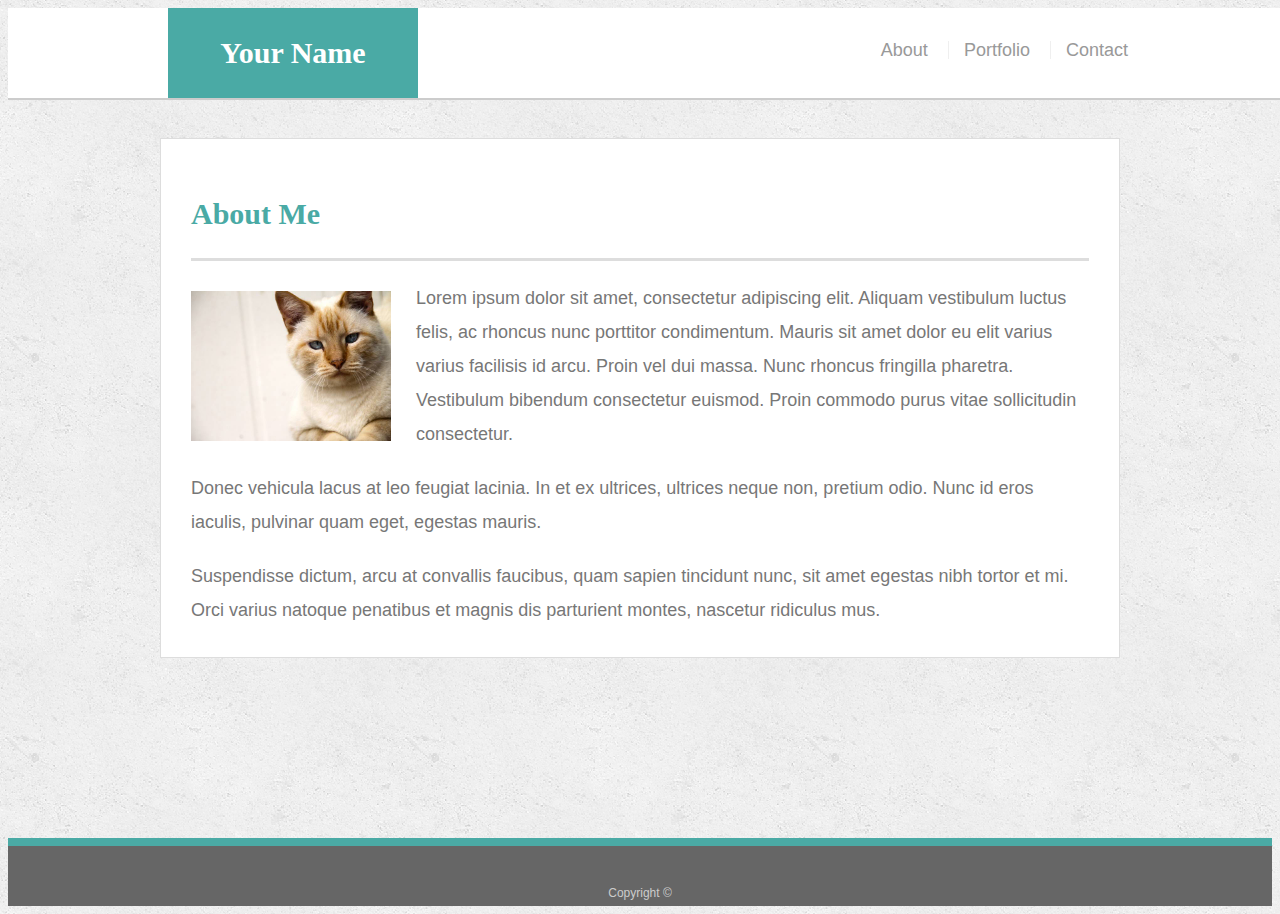
==== index.html @ d30292ef "applying hw1-porfolio solution" ====
<!doctype html>
<html lang="en-us">

<head>
  <meta charset="UTF-8">
  <title>About | Your Name</title>
  <link rel="stylesheet" type="text/css" href="assets/css/style.css">
</head>

<body>

  <header id="masthead">
    <div class="container">
      <a href="index.html" id="logo">Your Name</a>
      <nav>
        <a href="index.html">About</a>
        <a href="portfolio.html">Portfolio</a>
        <a href="contact.html">Contact</a>
      </nav>
    </div>
  </header>

  <div id="main-container" class="container">
    <section class="main-section">
      <h1>About Me</h1>

      <img src="assets/images/cat.jpg" class="auth-image" alt="Your Name">

      <p>Lorem ipsum dolor sit amet, consectetur adipiscing elit. Aliquam vestibulum luctus felis, ac rhoncus nunc porttitor condimentum. Mauris sit amet dolor eu elit varius varius facilisis id arcu. Proin vel dui massa. Nunc rhoncus fringilla pharetra. Vestibulum bibendum consectetur euismod. Proin commodo purus vitae sollicitudin consectetur.</p>

      <p>Donec vehicula lacus at leo feugiat lacinia. In et ex ultrices, ultrices neque non, pretium odio. Nunc id eros iaculis, pulvinar quam eget, egestas mauris.</p>

      <p>Suspendisse dictum, arcu at convallis faucibus, quam sapien tincidunt nunc, sit amet egestas nibh tortor et mi. Orci varius natoque penatibus et magnis dis parturient montes, nascetur ridiculus mus.</p>

    </section>

  </div>

  <footer>
    <div class="container">
      Copyright &copy; 
    </div>
  </footer>
</body>

</html>
---- assets/css/style.css ----
body {
  font-family: Arial, "Helvetica Neue", Helvetica, sans-serif;
  font-size: 18px;
  line-height: 34px;
  color: #777777;
  background: url("../images/concrete_seamless.png");
}

* {
  box-sizing: border-box;
}

/* general */

.container {
  width: 100%;
  max-width: 960px;
  margin: 0 auto;
  clear: both;
}

h1,
h2,
h3,
p {
  margin-bottom: 20px;
}

p:last-child {
  margin-bottom: 0;
}

h1,
h2,
h3 {
  font-family: Georgia, Times, "Times New Roman", serif;
  font-weight: 700;
  color: #4aaaa5;
}

h1 {
  padding-bottom: 20px;
  font-size: 30px;
  line-height: 49px;
  border-bottom: 3px solid #dddddd;
}

h2,
h3 {
  font-size: 22px;
}

/* header */

#masthead {
  position: fixed;
  z-index: 99;
  width: 100%;
  margin: 0 0 30px;
  overflow: auto;
  color: #ffffff;
  background: #ffffff;
  border-bottom: 2px solid #cccccc;
}

#logo {
  float: left;
  width: 250px;
  height: 90px;
  font-family: Georgia, Times, "Times New Roman", serif;
  font-size: 30px;
  font-weight: 700;
  line-height: 90px;
  color: #ffffff;
  text-align: center;
  text-decoration: none;
  background: #4aaaa5;
}

nav {
  float: right;
  margin-top: 25px;
}

nav a {
  display: inline-block;
  padding-left: 15px;
  margin-left: 15px;
  line-height: 18px;
  color: #999;
  text-decoration: none;
  border-left: 1px solid #efefef;
}

nav a:first-child {
  border-left: 0 none;
}

/* footer */

footer {
  padding: 30px 0;
  clear: both;
  font-size: 12px;
  color: #ffffff;
  color: #cccccc;
  text-align: center;
  background: #666666;
  border-top: 8px solid #4aaaa5;
  height: 50px;
}

h3, h2 {
  padding-bottom: 20px;
  margin-bottom: 15px;
  line-height: 22px;
  border-bottom: 2px solid #eeeeee;
}

/* main */

#main-container {
  padding-top: 130px;
  min-height: calc(100vh - 70px);
}

.main-section {
  float: left;
  width: 100%;
  max-width: 960px;
  padding: 30px;
  margin: 0 0 40px;
  background: #ffffff;
  border: 1px solid #dddddd;
}

/* portfolio page */

.work {
  position: relative;
  float: left;
  width: 274px;
  margin: 20px 0 25px;
  overflow: auto;
}

.work:nth-child(even) {
  margin-right: 40px;
}

.work img {
  width: 100%;
  border: 0 none;
  opacity: 0.8;
}

.work h3 {
  position: absolute;
  bottom: 20px;
  width: 100%;
  padding: 15px;
  margin-bottom: 0;
  font-weight: 300;
  line-height: 30px;
  color: #ffffff;
  text-align: center;
  background: #4aaaa5;
  border-bottom: 0;
}

.auth-image {
  float: left;
  width: 200px;
  height: auto;
  margin-top: 10px;
  margin-right: 25px;
}

/* contact page */

#contact-form ul {
  margin-bottom: 20px;
}

#contact-form li {
  margin-bottom: 10px;
}

label,
input[type=text],
input[type=email],
textarea {
  display: block;
  width: 100%;
}

input[type=text],
input[type=email],
textarea {
  height: 35px;
  padding: 0 10px;
  font-size: 14px;
  border: 1px solid #dddddd;
}

textarea {
  height: 200px;
}

input[type=submit] {
  padding: 10px 30px;
  font-size: 18px;
  color: #ffffff;
  cursor: pointer;
  background: #4aaaa5;
  border: 0 none;
}
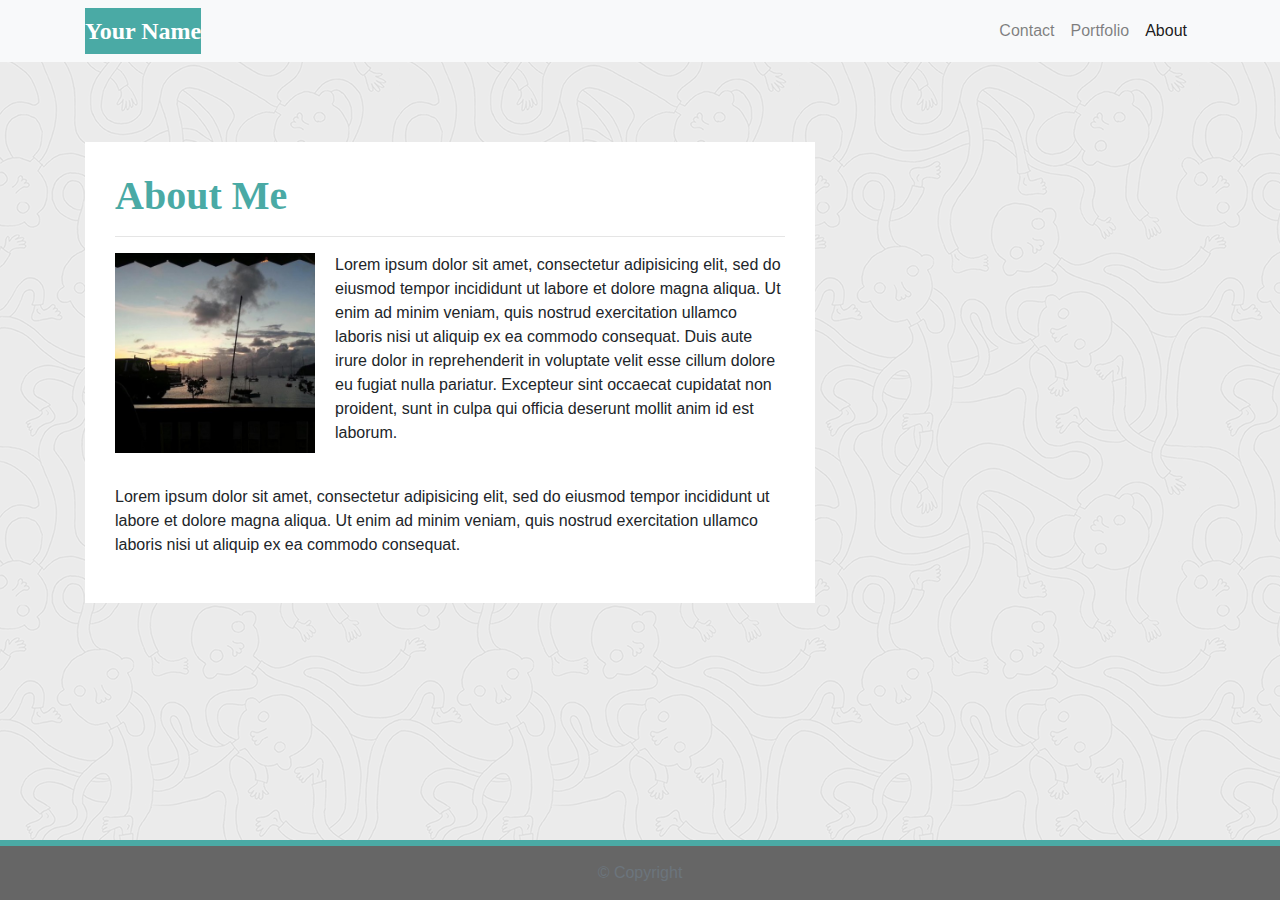
==== commit 9f1312c2: "update with working hw solutions" ====
--- a/index.html
+++ b/index.html
@@ -1,46 +1,95 @@
-<!doctype html>
+<!DOCTYPE html>
 <html lang="en-us">
 
 <head>
+
   <meta charset="UTF-8">
-  <title>About | Your Name</title>
-  <link rel="stylesheet" type="text/css" href="assets/css/style.css">
+  <meta name="viewport" content="width=device-width, initial-scale=1.0">
+  <meta http-equiv="X-UA-Compatible" content="ie=edge">
+
+  <title>Bootstrap Basic Portfolio</title>
+
+  <!-- Boostrap Stylesheet -->
+  <link rel="stylesheet" href="https://maxcdn.bootstrapcdn.com/bootstrap/4.0.0/css/bootstrap.min.css">
+
+  <!-- Our own CSS stylesheet -->
+  <link rel="stylesheet" href="assets/css/styles.css" media="screen">
+
 </head>
 
 <body>
+  <nav class="navbar navbar-expand-lg navbar-light bg-light">
+    <div class="container">
+      <!-- Brand and toggle get grouped for better mobile display -->
+      <a class="navbar-brand" href="index.html" id="logo">Your Name</a>
+      <button class="navbar-toggler" type="button" data-toggle="collapse" data-target="#navbarTogglerDemo01"
+        aria-controls="navbarTogglerDemo01" aria-expanded="false" aria-label="Toggle navigation">
+        <span class="navbar-toggler-icon"></span>
+      </button>
+      <!-- Collect the nav links, forms, and other content for toggling -->
+      <div class="collapse navbar-collapse" id="navbarTogglerDemo01">
+        <ul class="navbar-nav ml-auto mt-2 mt-lg-0">
+          <li class="nav-item">
+            <a class="nav-link" href="contact.html">Contact</a>
+          </li>
+          <li class="nav-item">
+            <a class="nav-link" href="portfolio.html">Portfolio</a>
+          </li>
+          <li class="nav-item active">
+            <a class="nav-link" href="index.html">About</a>
+          </li>
+        </ul>
+      </div>
+      <!-- /.navbar-collapse -->
+    </div>
+    <!-- /.container -->
+  </nav>
+  <!-- End of navbar -->
 
-  <header id="masthead">
-    <div class="container">
-      <a href="index.html" id="logo">Your Name</a>
-      <nav>
-        <a href="index.html">About</a>
-        <a href="portfolio.html">Portfolio</a>
-        <a href="contact.html">Contact</a>
-      </nav>
-    </div>
-  </header>
+  <!-- Start of container -->
+  <main class="container">
+    <section class="row">
+      <div class="col-md-8">
+        <article class="block">
+          <h1 class="block-header">About Me</h1>
+          <hr />
+          <img src="assets/imgs/natebeach.jpeg" alt="" id="about-image" />
+          <p>Lorem ipsum dolor sit amet, consectetur adipisicing elit, sed do eiusmod tempor incididunt ut labore et
+            dolore
+            magna aliqua. Ut enim ad minim veniam, quis nostrud exercitation ullamco laboris nisi ut aliquip ex ea
+            commodo
+            consequat. Duis aute irure dolor in reprehenderit in voluptate velit esse cillum dolore eu fugiat nulla
+            pariatur.
+            Excepteur sint occaecat cupidatat non proident, sunt in culpa qui officia deserunt mollit anim id est
+            laborum.</p>
+          <br />
+          <p>Lorem ipsum dolor sit amet, consectetur adipisicing elit, sed do eiusmod tempor incididunt ut labore et
+            dolore
+            magna aliqua. Ut enim ad minim veniam, quis nostrud exercitation ullamco laboris nisi ut aliquip ex ea
+            commodo
+            consequat.
+          </p>
+        </article>
+      </div>
+    </section>
+  </main>
+  <!-- End of container -->
 
-  <div id="main-container" class="container">
-    <section class="main-section">
-      <h1>About Me</h1>
+  <!-- Start of footer -->
+  <footer class="footer">
+    <div class="two-toned-footer-color"></div>
+    <p class="text-muted text-muted-footer text-center">
+      &copy; Copyright
+    </p>
+  </footer>
+  <!-- End of footer -->
 
-      <img src="assets/images/cat.jpg" class="auth-image" alt="Your Name">
+  <!-- jQuery CDN -->
+  <script type="text/javascript" src="https://cdnjs.cloudflare.com/ajax/libs/jquery/3.2.1/jquery.min.js"></script>
 
-      <p>Lorem ipsum dolor sit amet, consectetur adipiscing elit. Aliquam vestibulum luctus felis, ac rhoncus nunc porttitor condimentum. Mauris sit amet dolor eu elit varius varius facilisis id arcu. Proin vel dui massa. Nunc rhoncus fringilla pharetra. Vestibulum bibendum consectetur euismod. Proin commodo purus vitae sollicitudin consectetur.</p>
+  <!-- Bootstrap CDN -->
+  <script src="https://maxcdn.bootstrapcdn.com/bootstrap/4.0.0/js/bootstrap.min.js"></script>
 
-      <p>Donec vehicula lacus at leo feugiat lacinia. In et ex ultrices, ultrices neque non, pretium odio. Nunc id eros iaculis, pulvinar quam eget, egestas mauris.</p>
-
-      <p>Suspendisse dictum, arcu at convallis faucibus, quam sapien tincidunt nunc, sit amet egestas nibh tortor et mi. Orci varius natoque penatibus et magnis dis parturient montes, nascetur ridiculus mus.</p>
-
-    </section>
-
-  </div>
-
-  <footer>
-    <div class="container">
-      Copyright &copy; 
-    </div>
-  </footer>
 </body>
 
 </html>
--- a/assets/css/styles.css
+++ b/assets/css/styles.css
@@ -0,0 +1,184 @@
+/* --- STYLES FOR ALL PAGES --- */
+body {
+  /* Typography */
+  font-family: Arial, "Helvetica Neue", Helvetica, sans-serif;
+
+  /* Visual */
+  background-image: url("../imgs/ignasi_pattern_s.png");
+}
+
+html {
+  /* Positioning */
+  position: relative;
+
+  /* Box-model */
+  min-height: 100%;
+}
+
+/* add space for fixed nav */
+main {
+  margin: 80px 0;
+}
+
+/* create styles for use for all white main boxes */
+.block {
+  background-color: #fff;
+
+  padding: 30px;
+  margin-bottom: 30px;
+}
+
+.block-header {
+  /* Typography */
+  color: #4aaaa5;
+  font-family: Georgia, Times, "Times New Roman", serif;
+  font-weight: bold;
+}
+
+/* NAV START */
+#logo {
+  font-family: Georgia, Times, "Times New Roman", serif;
+
+  /* Typography */
+  font-size: 24px;
+  font-weight: bold;
+  color: #fff;
+
+  /* Visual */
+  background: #4aaaa5;
+}
+
+/* override bootstrap hover color and border */
+.navbar-default .navbar-nav > li > a:hover {
+  color: #4aaaa5;
+}
+
+.navbar {
+  background: white;
+  border: none;
+}
+
+/* media query for nav background color change */
+@media only screen and (max-width: 767px) {
+  .navbar-header {
+    background-color: #4aaaa5;
+  }
+}
+/* END NAV */
+
+
+/* CONNECT W/ ME CSS */
+.connect-header {
+  /* Typography */
+  font-size: 25px;
+}
+
+.connect-photo {
+  /* Box-model */
+  width: 55px;
+  height: 55px;
+}
+
+#images {
+  /* Box-model */
+  padding-top: 15px;
+
+  /* Typography */
+  text-align: center;
+}
+/* END CONNECT W/ ME */
+
+
+/* BEGIN FOOTER */
+.footer {
+  /* Positioning */
+  position: absolute;
+  bottom: 0;
+
+  /* Box-model */
+  width: 100%;
+  height: 60px;
+
+  /* Visual */
+  background-color: #666;
+}
+
+.text-muted-footer {
+  /* Box-model */
+  margin-top: 15px;
+
+  /* Typography */
+  color: #fff;
+}
+
+.two-toned-footer-color {
+  /* Box-model */
+  height: 6px;
+  padding-top: 3px;
+
+  /* Visual */
+  background-color: #4aaaa5;
+}
+/* END FOOTER */
+/* --- END STYLES FOR ALL PAGES --- */
+
+/* --- PAGE-SPECIFIC STYLES --- */
+/* ABOUT-ME PAGE */
+.about-me-header {
+  /* Positioning */
+  margin-bottom: 33px;
+  font-family: Georgia, Times, "Times New Roman", serif;
+
+  /* Typography */
+  font-size: 32px;
+  font-weight: bold;
+  color: #4aaaa5;
+}
+
+#about-image {
+  /* Positioning */
+  float: left;
+
+  /* Box-model */
+  width: 200px;
+  margin: 0 20px 10px 0;
+}
+/* END ABOUT-ME PAGE */
+
+
+/* PORTFOLIO PAGE */
+.port-image {
+  margin: 20px auto;
+}
+/* END PORTFOLIO PAGE */
+
+
+/* CONTACT FORM PAGE  */
+.form-control {
+  /* give input boxes right angles */
+  border-radius: 0;
+
+  /* keep from horizontally resizing text area */
+  min-width: 100%;
+  max-width: 100%;
+}
+
+.submit-btn {
+  /* Box-model */
+  padding: 15px 30px;
+  font-size: 16px;
+  font-weight: lighter;
+
+  /* Typography */
+  color: #fff;
+
+  /* Visual */
+  background-color: #4aaaa5;
+  border: 0;
+}
+
+.submit-btn:hover {
+  opacity: .7;
+}
+
+/* END CONTACT FORM PAGE */
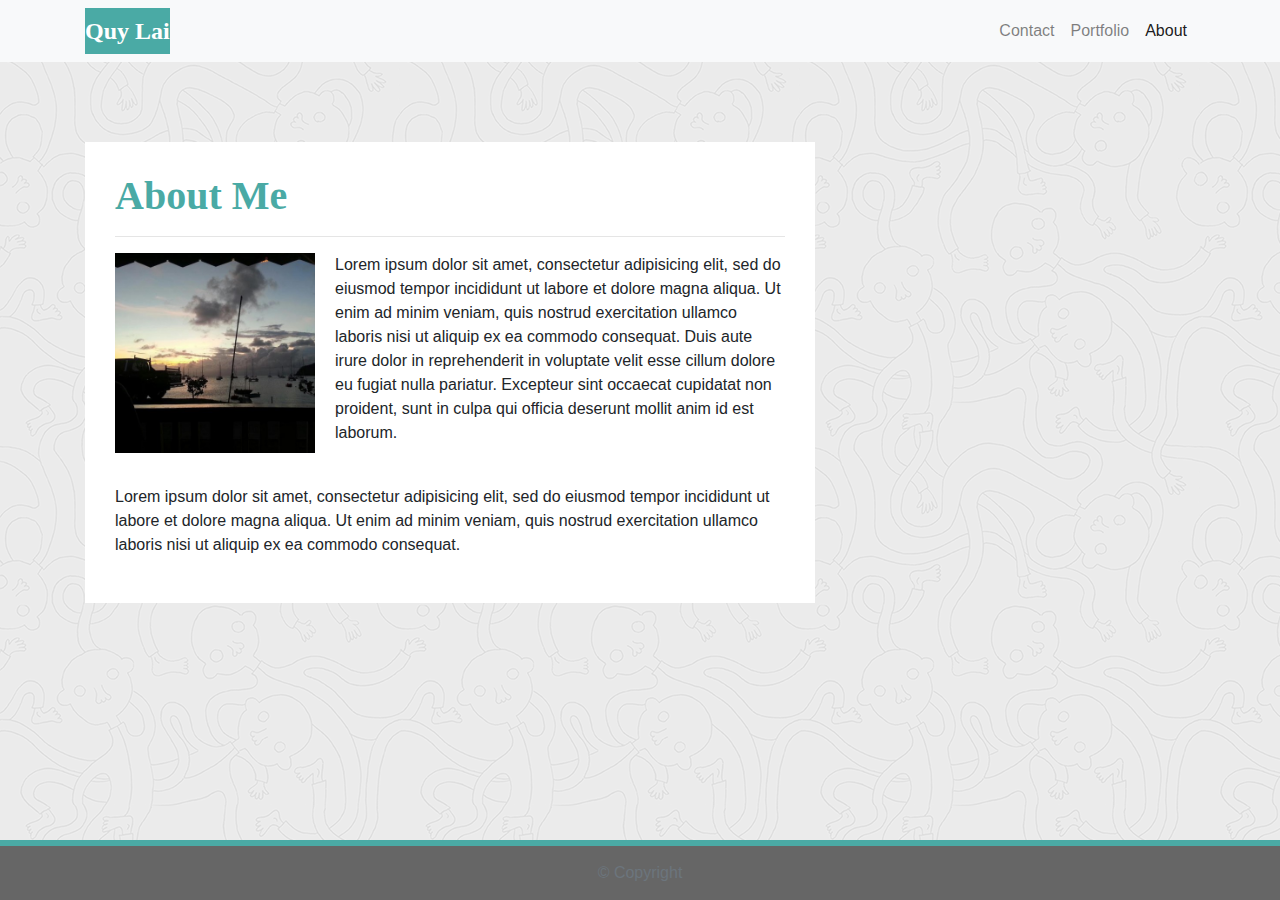
==== commit 7739349e: "updates HW links" ====
--- a/index.html
+++ b/index.html
@@ -21,7 +21,7 @@
   <nav class="navbar navbar-expand-lg navbar-light bg-light">
     <div class="container">
       <!-- Brand and toggle get grouped for better mobile display -->
-      <a class="navbar-brand" href="index.html" id="logo">Your Name</a>
+      <a class="navbar-brand" href="index.html" id="logo">Quy Lai</a>
       <button class="navbar-toggler" type="button" data-toggle="collapse" data-target="#navbarTogglerDemo01"
         aria-controls="navbarTogglerDemo01" aria-expanded="false" aria-label="Toggle navigation">
         <span class="navbar-toggler-icon"></span>
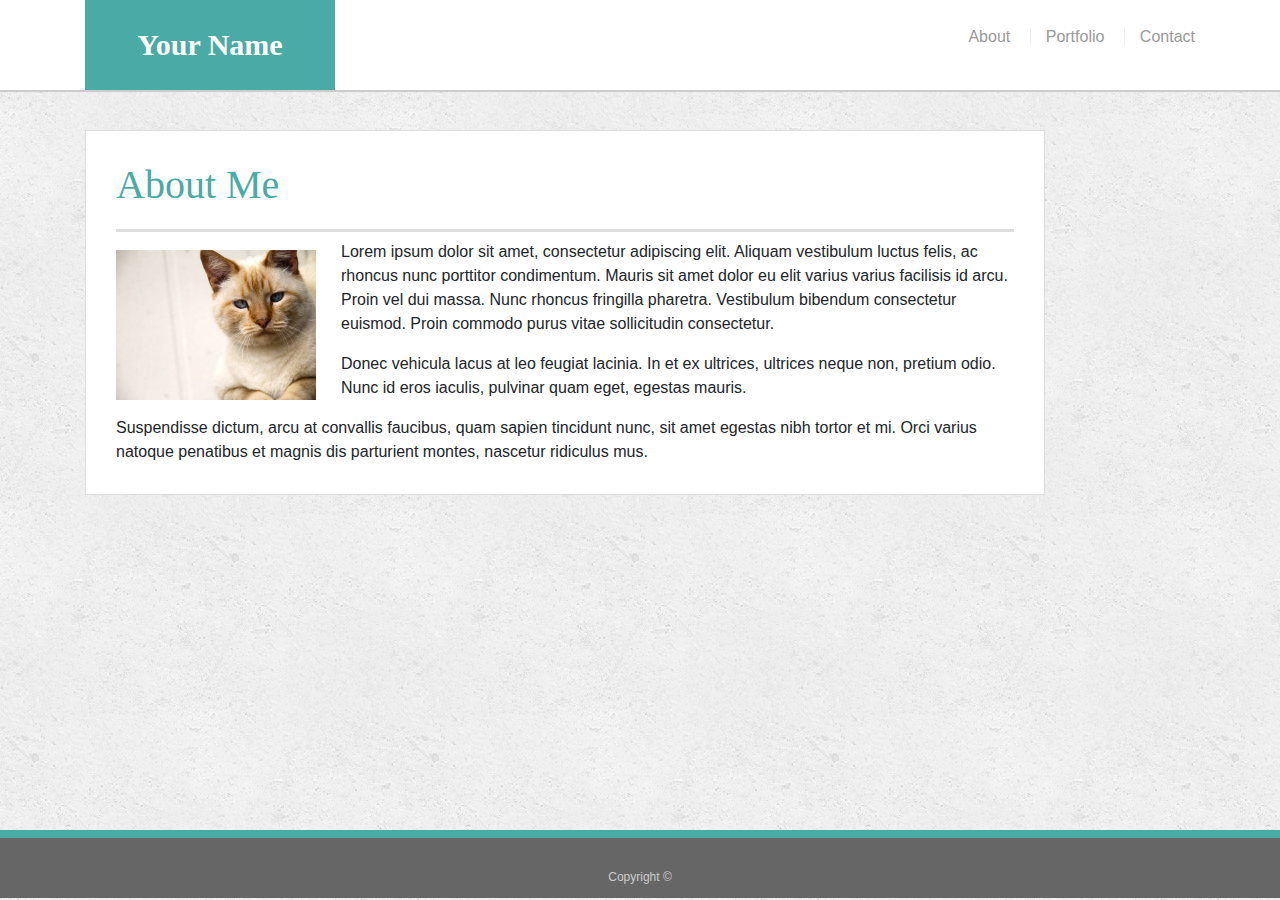
==== commit e860d3b9: "saved" ====
--- a/index.html
+++ b/index.html
@@ -1,95 +1,47 @@
 <!DOCTYPE html>
-<html lang="en-us">
-
+<html lang="en">
 <head>
-
   <meta charset="UTF-8">
   <meta name="viewport" content="width=device-width, initial-scale=1.0">
   <meta http-equiv="X-UA-Compatible" content="ie=edge">
-
-  <title>Bootstrap Basic Portfolio</title>
-
-  <!-- Boostrap Stylesheet -->
-  <link rel="stylesheet" href="https://maxcdn.bootstrapcdn.com/bootstrap/4.0.0/css/bootstrap.min.css">
-
-  <!-- Our own CSS stylesheet -->
-  <link rel="stylesheet" href="assets/css/styles.css" media="screen">
-
+  <link rel="stylesheet" type="text/css" href="assets/css/style.css">
+  <link rel="stylesheet" href="https://stackpath.bootstrapcdn.com/bootstrap/4.3.1/css/bootstrap.min.css">
 </head>
 
 <body>
-  <nav class="navbar navbar-expand-lg navbar-light bg-light">
+
+  <header id="masthead">
     <div class="container">
-      <!-- Brand and toggle get grouped for better mobile display -->
-      <a class="navbar-brand" href="index.html" id="logo">Quy Lai</a>
-      <button class="navbar-toggler" type="button" data-toggle="collapse" data-target="#navbarTogglerDemo01"
-        aria-controls="navbarTogglerDemo01" aria-expanded="false" aria-label="Toggle navigation">
-        <span class="navbar-toggler-icon"></span>
-      </button>
-      <!-- Collect the nav links, forms, and other content for toggling -->
-      <div class="collapse navbar-collapse" id="navbarTogglerDemo01">
-        <ul class="navbar-nav ml-auto mt-2 mt-lg-0">
-          <li class="nav-item">
-            <a class="nav-link" href="contact.html">Contact</a>
-          </li>
-          <li class="nav-item">
-            <a class="nav-link" href="portfolio.html">Portfolio</a>
-          </li>
-          <li class="nav-item active">
-            <a class="nav-link" href="index.html">About</a>
-          </li>
-        </ul>
-      </div>
-      <!-- /.navbar-collapse -->
+      <a href="index.html" id="logo">Your Name</a>
+      <nav>
+        <a href="index.html">About</a>
+        <a href="portfolio.html">Portfolio</a>
+        <a href="contact.html">Contact</a>
+      </nav>
     </div>
-    <!-- /.container -->
-  </nav>
-  <!-- End of navbar -->
+  </header>
 
-  <!-- Start of container -->
-  <main class="container">
-    <section class="row">
-      <div class="col-md-8">
-        <article class="block">
-          <h1 class="block-header">About Me</h1>
-          <hr />
-          <img src="assets/imgs/natebeach.jpeg" alt="" id="about-image" />
-          <p>Lorem ipsum dolor sit amet, consectetur adipisicing elit, sed do eiusmod tempor incididunt ut labore et
-            dolore
-            magna aliqua. Ut enim ad minim veniam, quis nostrud exercitation ullamco laboris nisi ut aliquip ex ea
-            commodo
-            consequat. Duis aute irure dolor in reprehenderit in voluptate velit esse cillum dolore eu fugiat nulla
-            pariatur.
-            Excepteur sint occaecat cupidatat non proident, sunt in culpa qui officia deserunt mollit anim id est
-            laborum.</p>
-          <br />
-          <p>Lorem ipsum dolor sit amet, consectetur adipisicing elit, sed do eiusmod tempor incididunt ut labore et
-            dolore
-            magna aliqua. Ut enim ad minim veniam, quis nostrud exercitation ullamco laboris nisi ut aliquip ex ea
-            commodo
-            consequat.
-          </p>
-        </article>
-      </div>
+  <div id="main-container" class="container">
+    <section class="main-section">
+      <h1>About Me</h1>
+
+      <img src="assets/images/cat.jpg" class="auth-image" alt="Your Name">
+
+      <p>Lorem ipsum dolor sit amet, consectetur adipiscing elit. Aliquam vestibulum luctus felis, ac rhoncus nunc porttitor condimentum. Mauris sit amet dolor eu elit varius varius facilisis id arcu. Proin vel dui massa. Nunc rhoncus fringilla pharetra. Vestibulum bibendum consectetur euismod. Proin commodo purus vitae sollicitudin consectetur.</p>
+
+      <p>Donec vehicula lacus at leo feugiat lacinia. In et ex ultrices, ultrices neque non, pretium odio. Nunc id eros iaculis, pulvinar quam eget, egestas mauris.</p>
+
+      <p>Suspendisse dictum, arcu at convallis faucibus, quam sapien tincidunt nunc, sit amet egestas nibh tortor et mi. Orci varius natoque penatibus et magnis dis parturient montes, nascetur ridiculus mus.</p>
+
     </section>
-  </main>
-  <!-- End of container -->
 
-  <!-- Start of footer -->
-  <footer class="footer">
-    <div class="two-toned-footer-color"></div>
-    <p class="text-muted text-muted-footer text-center">
-      &copy; Copyright
-    </p>
+  </div>
+
+  <footer>
+    <div class="container">
+      Copyright &copy; 
+    </div>
   </footer>
-  <!-- End of footer -->
-
-  <!-- jQuery CDN -->
-  <script type="text/javascript" src="https://cdnjs.cloudflare.com/ajax/libs/jquery/3.2.1/jquery.min.js"></script>
-
-  <!-- Bootstrap CDN -->
-  <script src="https://maxcdn.bootstrapcdn.com/bootstrap/4.0.0/js/bootstrap.min.js"></script>
-
 </body>
 
 </html>
--- a/assets/css/style.css
+++ b/assets/css/style.css
@@ -0,0 +1,217 @@
+body {
+  font-family: Arial, "Helvetica Neue", Helvetica, sans-serif;
+  font-size: 18px;
+  line-height: 34px;
+  color: #777777;
+  background: url("../images/concrete_seamless.png");
+}
+
+* {
+  box-sizing: border-box;
+}
+
+/* general */
+
+.container {
+  width: 100%;
+  max-width: 960px;
+  margin: 0 auto;
+  clear: both;
+}
+
+h1,
+h2,
+h3,
+p {
+  margin-bottom: 20px;
+}
+
+p:last-child {
+  margin-bottom: 0;
+}
+
+h1,
+h2,
+h3 {
+  font-family: Georgia, Times, "Times New Roman", serif;
+  font-weight: 700;
+  color: #4aaaa5;
+}
+
+h1 {
+  padding-bottom: 20px;
+  font-size: 30px;
+  line-height: 49px;
+  border-bottom: 3px solid #dddddd;
+}
+
+h2,
+h3 {
+  font-size: 22px;
+}
+
+/* header */
+
+#masthead {
+  position: fixed;
+  z-index: 99;
+  width: 100%;
+  margin: 0 0 30px;
+  overflow: auto;
+  color: #ffffff;
+  background: #ffffff;
+  border-bottom: 2px solid #cccccc;
+}
+
+#logo {
+  float: left;
+  width: 250px;
+  height: 90px;
+  font-family: Georgia, Times, "Times New Roman", serif;
+  font-size: 30px;
+  font-weight: 700;
+  line-height: 90px;
+  color: #ffffff;
+  text-align: center;
+  text-decoration: none;
+  background: #4aaaa5;
+}
+
+nav {
+  float: right;
+  margin-top: 25px;
+}
+
+nav a {
+  display: inline-block;
+  padding-left: 15px;
+  margin-left: 15px;
+  line-height: 18px;
+  color: #999;
+  text-decoration: none;
+  border-left: 1px solid #efefef;
+}
+
+nav a:first-child {
+  border-left: 0 none;
+}
+
+/* footer */
+
+footer {
+  padding: 30px 0;
+  clear: both;
+  font-size: 12px;
+  color: #ffffff;
+  color: #cccccc;
+  text-align: center;
+  background: #666666;
+  border-top: 8px solid #4aaaa5;
+  height: 50px;
+}
+
+h3, h2 {
+  padding-bottom: 20px;
+  margin-bottom: 15px;
+  line-height: 22px;
+  border-bottom: 2px solid #eeeeee;
+}
+
+/* main */
+
+#main-container {
+  padding-top: 130px;
+  min-height: calc(100vh - 70px);
+}
+
+.main-section {
+  float: left;
+  width: 100%;
+  max-width: 960px;
+  padding: 30px;
+  margin: 0 0 40px;
+  background: #ffffff;
+  border: 1px solid #dddddd;
+}
+
+/* portfolio page */
+
+.work {
+  position: relative;
+  float: left;
+  width: 274px;
+  margin: 20px 0 25px;
+  overflow: auto;
+}
+
+.work:nth-child(even) {
+  margin-right: 40px;
+}
+
+.work img {
+  width: 100%;
+  border: 0 none;
+  opacity: 0.8;
+}
+
+.work h3 {
+  position: absolute;
+  bottom: 20px;
+  width: 100%;
+  padding: 15px;
+  margin-bottom: 0;
+  font-weight: 300;
+  line-height: 30px;
+  color: #ffffff;
+  text-align: center;
+  background: #4aaaa5;
+  border-bottom: 0;
+}
+
+.auth-image {
+  float: left;
+  width: 200px;
+  height: auto;
+  margin-top: 10px;
+  margin-right: 25px;
+}
+
+/* contact page */
+
+#contact-form ul {
+  margin-bottom: 20px;
+}
+
+#contact-form li {
+  margin-bottom: 10px;
+}
+
+label,
+input[type=text],
+input[type=email],
+textarea {
+  display: block;
+  width: 100%;
+}
+
+input[type=text],
+input[type=email],
+textarea {
+  height: 35px;
+  padding: 0 10px;
+  font-size: 14px;
+  border: 1px solid #dddddd;
+}
+
+textarea {
+  height: 200px;
+}
+
+input[type=submit] {
+  padding: 10px 30px;
+  font-size: 18px;
+  color: #ffffff;
+  cursor: pointer;
+  background: #4aaaa5;
+  border: 0 none;
+}
